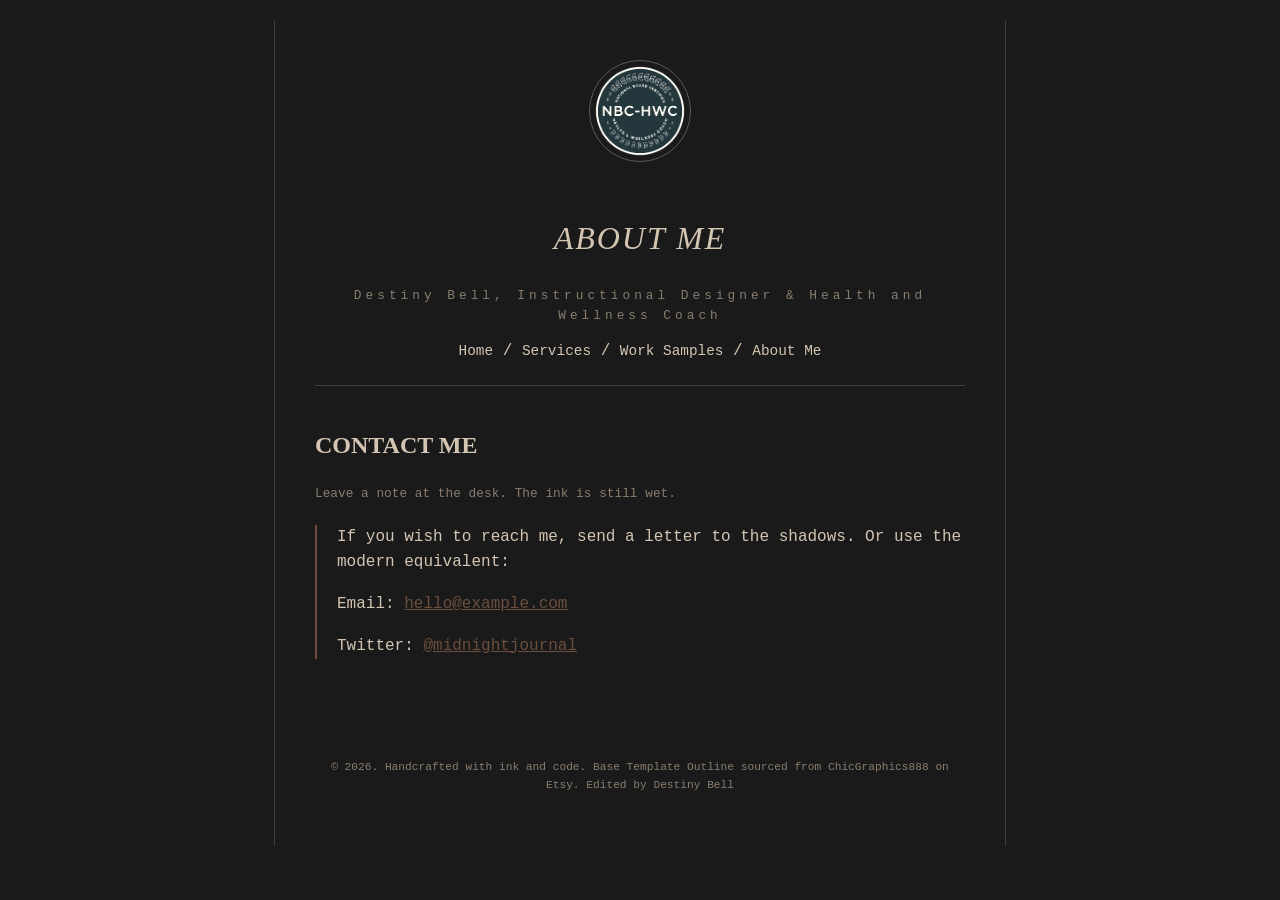
==== about.html @ 82abdc2b "Update about.html" ====
<!DOCTYPE html>
<html lang="en">
<head>
    <meta charset="UTF-8">
    <meta name="viewport" content="width=device-width, initial-scale=1.0">
    <title>Destiny Bell's Portfolio</title>
    <link rel="stylesheet" href="style.css">
</head>
<body>

    <div class="container">
        <header>
            <img src="profile.jpg" alt="Profile" class="profile-img">
            <h1>ABOUT ME</h1>
            <p class="subtitle">Destiny Bell, Instructional Designer & Health and Wellness Coach</p>
            <nav>
                <a href="index.html">Home</a> /
                <a href="services.html">Services</a> /
                <a href="sample.html">Work Samples</a> /
                <a href="about.html">About Me</a>
            </nav>
        </header>

        <main>
            <h2>CONTACT ME</h2>
            <p class="date">Leave a note at the desk. The ink is still wet.</p>

            <article class="post">
                <div class="content">
                    <p>If you wish to reach me, send a letter to the shadows. Or use the modern equivalent:</p>
                    <p>Email: <a href="mailto:hello@example.com" style="color:var(--accent)">hello@example.com</a></p>
                    <p>Twitter: <a href="#" style="color:var(--accent)">@midnightjournal</a></p>
                </div>
            </article>
        </main>

       <footer>
            <p>&copy; 2026. Handcrafted with ink and code. Base Template Outline sourced from ChicGraphics888 on Etsy. Edited by Destiny Bell</p>
        </footer>
    </div>

</body>
</html>
---- style.css ----
/* การเลือกโทนสี: ดำ, เทาเข้ม, น้ำตาลไหม้, และสีครีมเก่า (Parchment) */
:root {
    --bg-color: #1a1a1a;        /* พื้นหลังดำสนิทแบบนุ่มนวล */
    --paper-color: #2c2c2c;     /* สีกล่องเนื้อหา */
    --text-main: #d4c5b3;       /* สีฟอนต์ครีมจางๆ เหมือนกระดาษเก่า */
    --text-dim: #8a7d6e;        /* สีเทาน้ำตาลสำหรับวันที่/ซับไตเติล */
    --accent: #6b4e3d;          /* สีน้ำตาลไหม้สำหรับขอบหรือลิงก์ */
    --border: 1px solid #3d3d3d;
}

body {
    background-color: var(--bg-color);
    color: var(--text-main);
    font-family: 'Courier New', Courier, monospace; /* ให้ฟอนต์แบบพิมพ์ดีด */
    line-height: 1.6;
    margin: 0;
    padding: 20px;
}

.container {
    max-width: 650px;
    margin: 0 auto;
    border-left: var(--border);
    border-right: var(--border);
    padding: 40px;
}

header {
    text-align: center;
    border-bottom: var(--border);
    padding-bottom: 20px;
    margin-bottom: 40px;
}

h1 {
    font-family: 'Georgia', serif; /* ใช้ Serif สำหรับหัวข้อเพื่อความหรูหรา */
    font-style: italic;
    font-weight: normal;
    letter-spacing: 2px;
}

.subtitle {
    font-size: 0.8rem;
    color: var(--text-dim);
    letter-spacing: 4px;
}

nav a {
    color: var(--text-main);
    text-decoration: none;
    font-size: 0.9rem;
}

nav a:hover {
    color: var(--accent);
}

.post {
    margin-bottom: 60px;
}

.date {
    font-size: 0.8rem;
    color: var(--text-dim);
    display: block;
}

h2 {
    font-family: 'Georgia', serif;
    font-size: 1.5rem;
    margin-top: 5px;
}

.content {
    border-left: 2px solid var(--accent);
    padding-left: 20px;
    margin: 20px 0;
    font-size: 1rem;
}

/* รูปโปรไฟล์แบบวงกลมหรือกรอบสี่เหลี่ยมคลาสสิก */
.profile-img {
    width: 100px;
    height: 100px;
    border-radius: 50%; /* หรือ 0% ถ้าอยากได้ทรงเหลี่ยม */
    border: 1px solid var(--accent);
    filter: sepia(30%) grayscale(50%); /* ปรับให้รูปดูเก่า */
    margin-bottom: 20px;
    object-fit: cover;
}

/* รูปภาพในเนื้อหา */
.post-image {
    margin: 25px 0;
}

.post-image img {
    width: 100%;
    height: auto;
    border: 1px solid var(--paper-color);
    /* ใส่ฟิลเตอร์ให้ภาพมืดและหม่นเข้ากับธีม */
    filter: brightness(0.8) contrast(1.1) grayscale(20%);
    transition: 0.5s;
}

.post-image img:hover {
    filter: brightness(1); /* เมื่อเอาเมาส์ชี้ รูปจะชัดขึ้น */
}

/* คำบรรยายใต้ภาพ (Caption) */
.caption {
    font-size: 0.7rem;
    font-style: italic;
    color: var(--text-dim);
    text-align: center;
    margin-top: 8px;
}

footer {
    text-align: center;
    font-size: 0.7rem;
    color: var(--text-dim);
    margin-top: 100px;
}
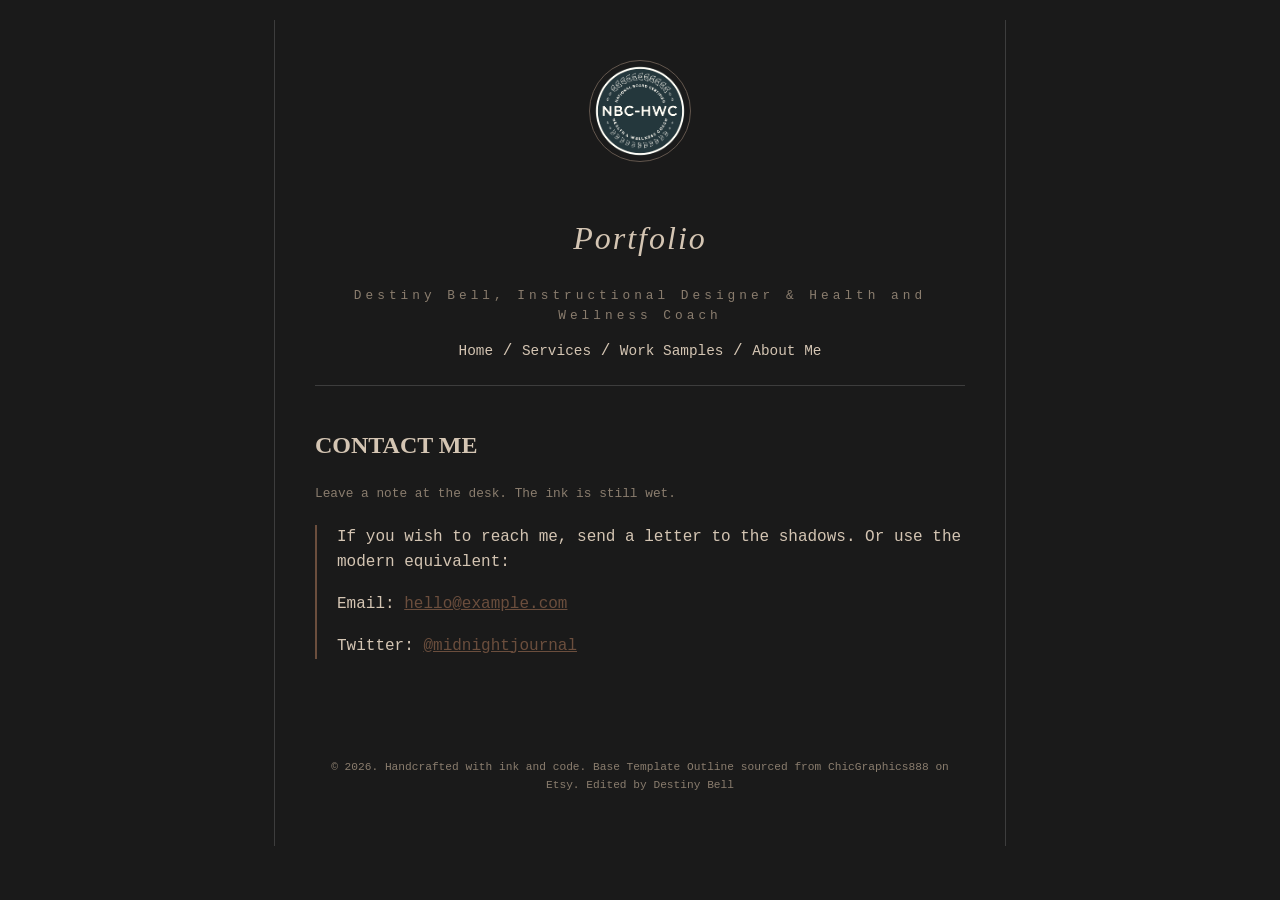
==== commit d2aff7de: "Update about.html" ====
--- a/about.html
+++ b/about.html
@@ -11,12 +11,12 @@
     <div class="container">
         <header>
             <img src="profile.jpg" alt="Profile" class="profile-img">
-            <h1>ABOUT ME</h1>
+            <h1>Portfolio</h1>
             <p class="subtitle">Destiny Bell, Instructional Designer & Health and Wellness Coach</p>
             <nav>
                 <a href="index.html">Home</a> /
                 <a href="services.html">Services</a> /
-                <a href="sample.html">Work Samples</a> /
+                <a href="samples.html">Work Samples</a> /
                 <a href="about.html">About Me</a>
             </nav>
         </header>
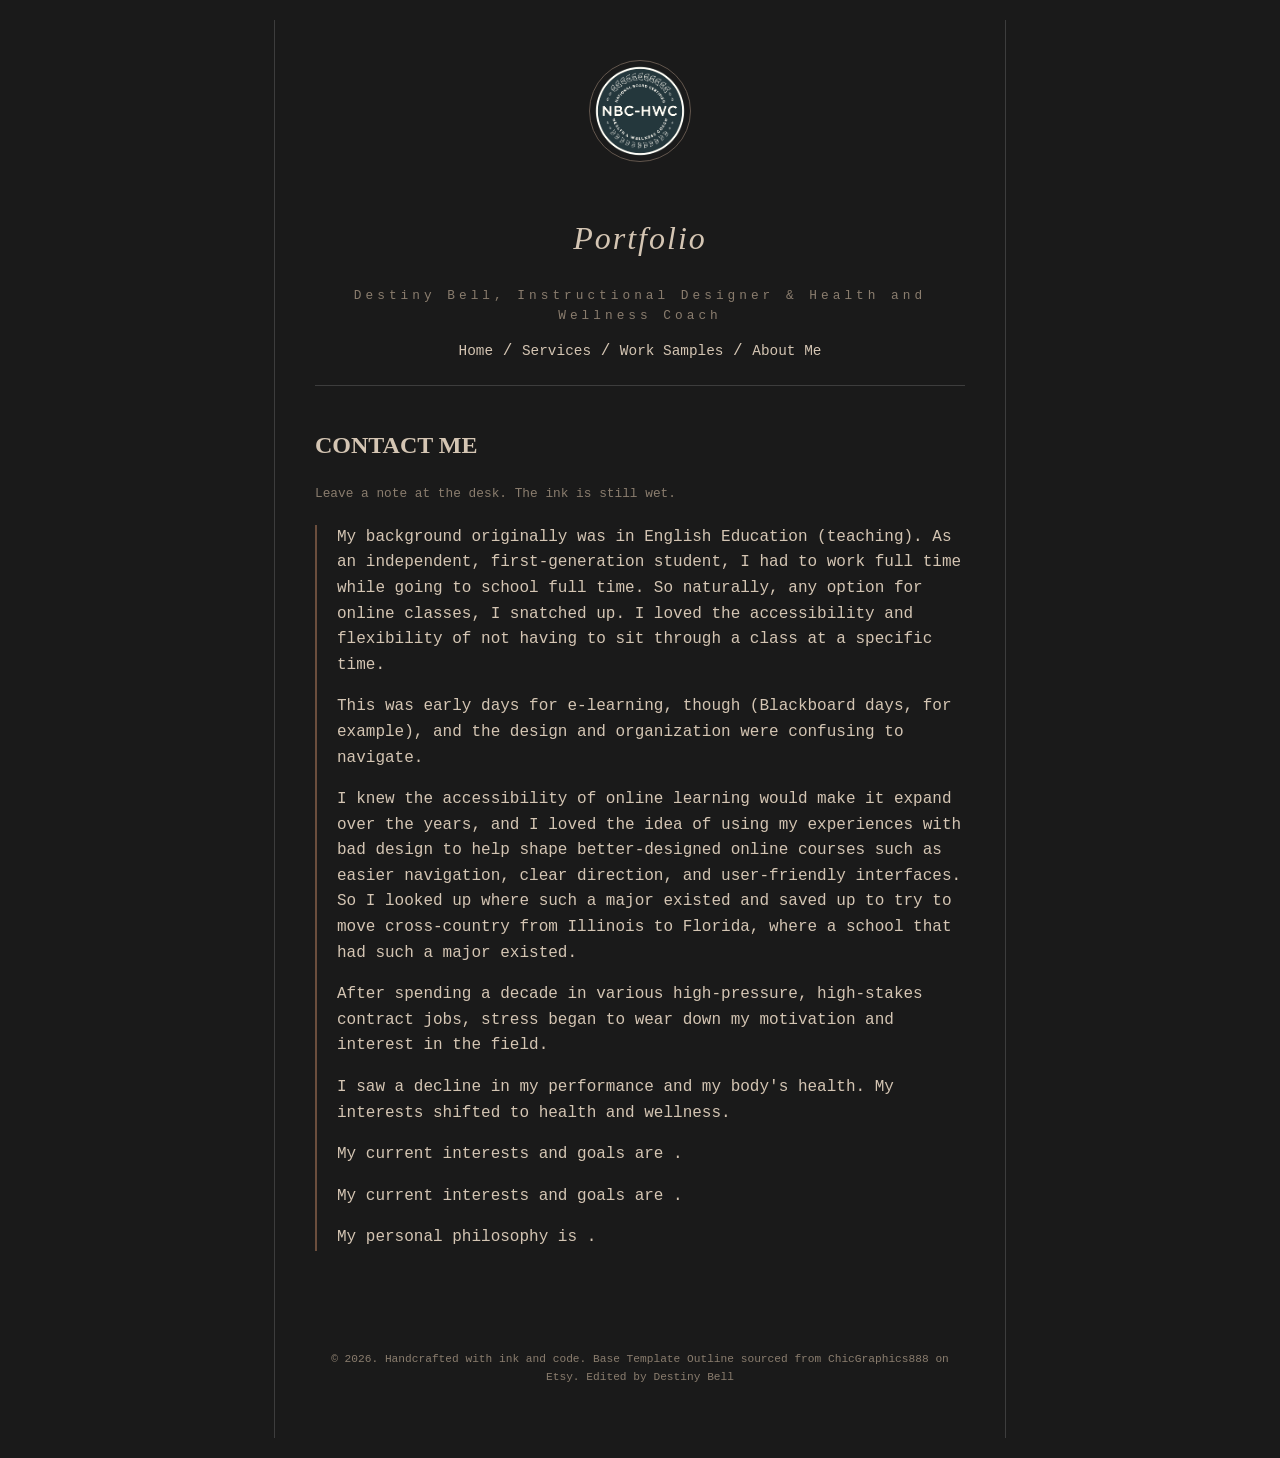
==== commit 960f60d6: "Update about.html" ====
--- a/about.html
+++ b/about.html
@@ -21,17 +21,34 @@
             </nav>
         </header>
 
+
         <main>
             <h2>CONTACT ME</h2>
             <p class="date">Leave a note at the desk. The ink is still wet.</p>
 
             <article class="post">
-                <div class="content">
-                    <p>If you wish to reach me, send a letter to the shadows. Or use the modern equivalent:</p>
-                    <p>Email: <a href="mailto:hello@example.com" style="color:var(--accent)">hello@example.com</a></p>
-                    <p>Twitter: <a href="#" style="color:var(--accent)">@midnightjournal</a></p>
-                </div>
+                    <div class="content">
+                   <p>My background originally was in English Education (teaching). As an independent, first-generation student, I had to work full time while going to school full time. 
+                       So naturally, any option for online classes, I snatched up. I loved the accessibility and flexibility of not having to sit through a class at a specific time.  </p>
+                       <p> This was early days for e-learning, though (Blackboard days, for example), and the design and organization were confusing to navigate. </p>
+                 <p> I knew the accessibility of online learning would make it expand over the years, and I loved the idea of using my experiences with bad design to help shape better-designed online courses such as easier navigation, clear direction, and user-friendly interfaces.
+                So I looked up where such a major existed and saved up to try to move cross-country from Illinois to Florida, where a school that had such a major existed.   </p>
+                    <p> After spending a decade in various high-pressure, high-stakes contract jobs, stress began to wear down my motivation and interest in the field.
+                        <p> I saw a decline in my performance and my body's health. My interests shifted to health and wellness.  </p>
+                   
+                   
+                   </p>
+                     <p>My current interests and goals are .</p>
+                         <p>My current interests and goals are .</p>
+                       <p>My personal philosophy is .</p>
+
+
+
+                
             </article>
+
+
+
         </main>
 
        <footer>
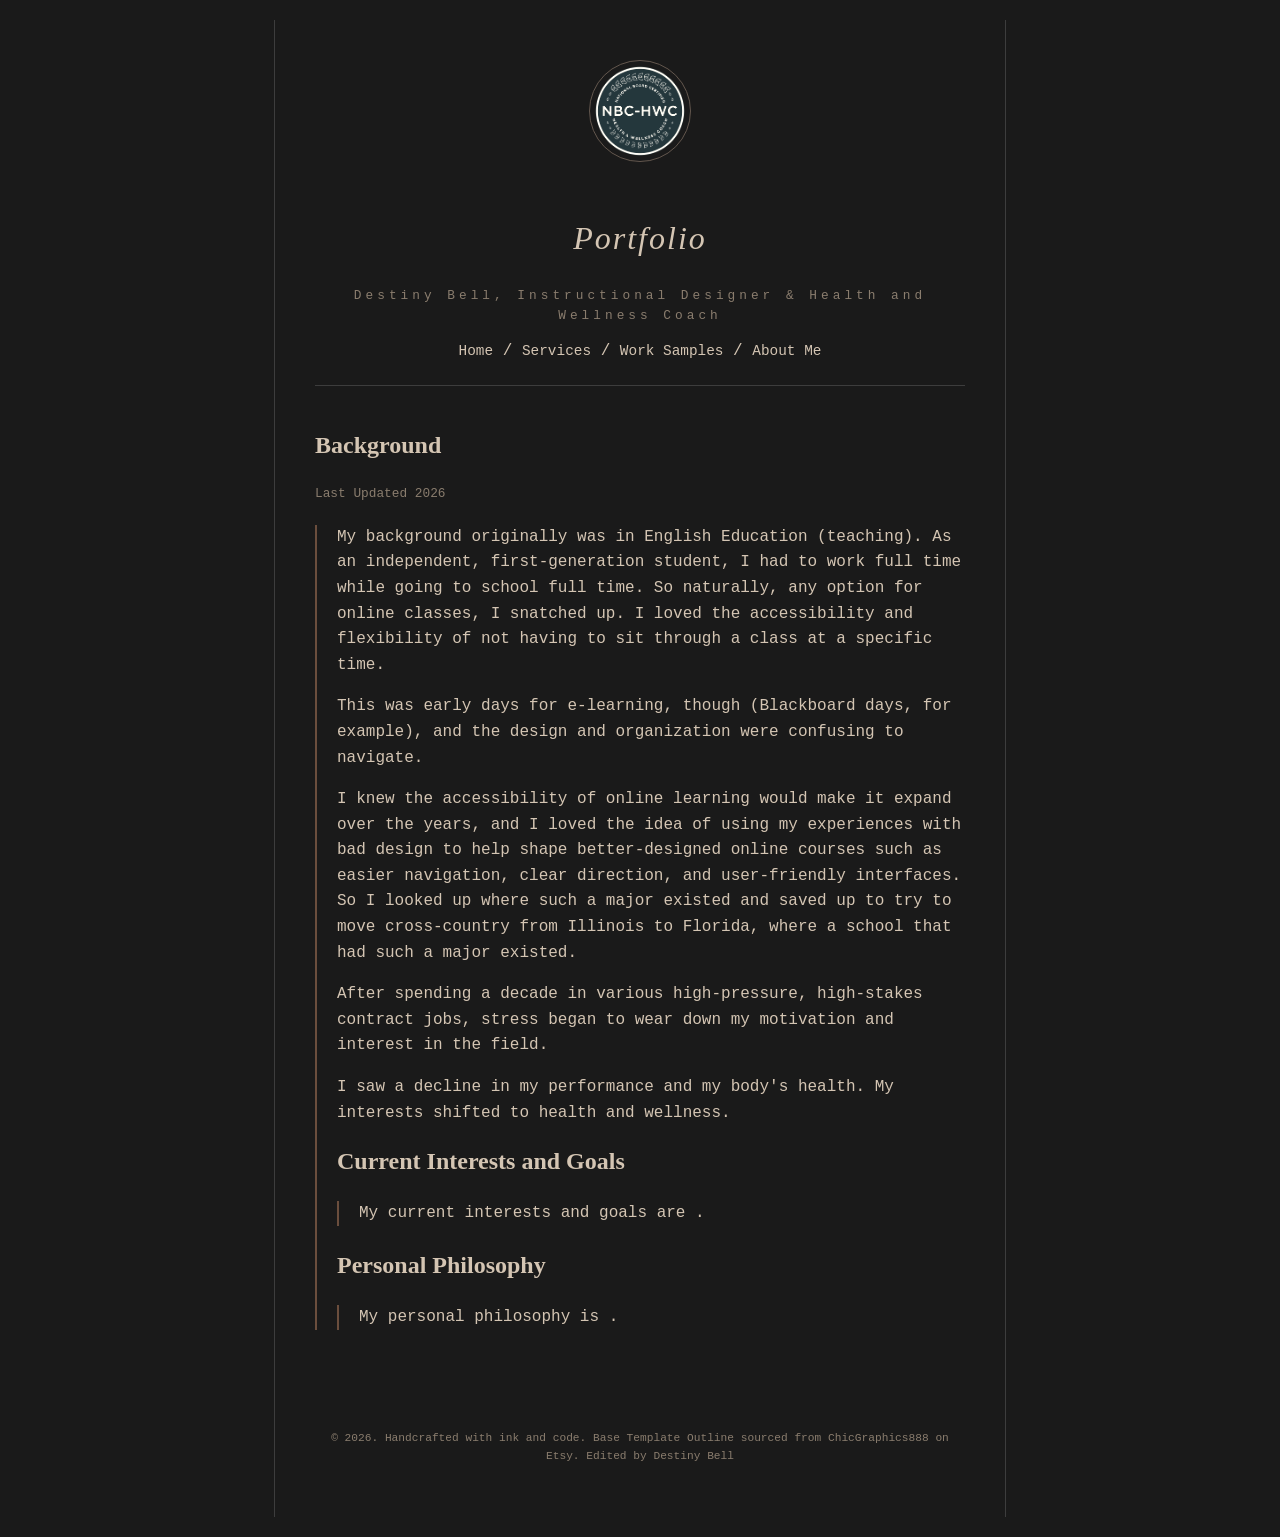
==== commit 60d947c0: "Update about.html" ====
--- a/about.html
+++ b/about.html
@@ -23,8 +23,8 @@
 
 
         <main>
-            <h2>CONTACT ME</h2>
-            <p class="date">Leave a note at the desk. The ink is still wet.</p>
+            <h2>Background</h2>
+            <p class="date">Last Updated 2026</p>
 
             <article class="post">
                     <div class="content">
@@ -38,12 +38,21 @@
                    
                    
                    </p>
-                     <p>My current interests and goals are .</p>
-                         <p>My current interests and goals are .</p>
-                       <p>My personal philosophy is .</p>
+             
+
+                 <h2>Current Interests and Goals</h2>
+        
+                    <div class="content">
+            
+                     <p>My current interests and goals are .</p></div>
 
 
-
+  <h2>Personal Philosophy</h2>
+        
+                    <div class="content">
+            
+                
+                       <p>My personal philosophy is .</p>  </div>
                 
             </article>
 
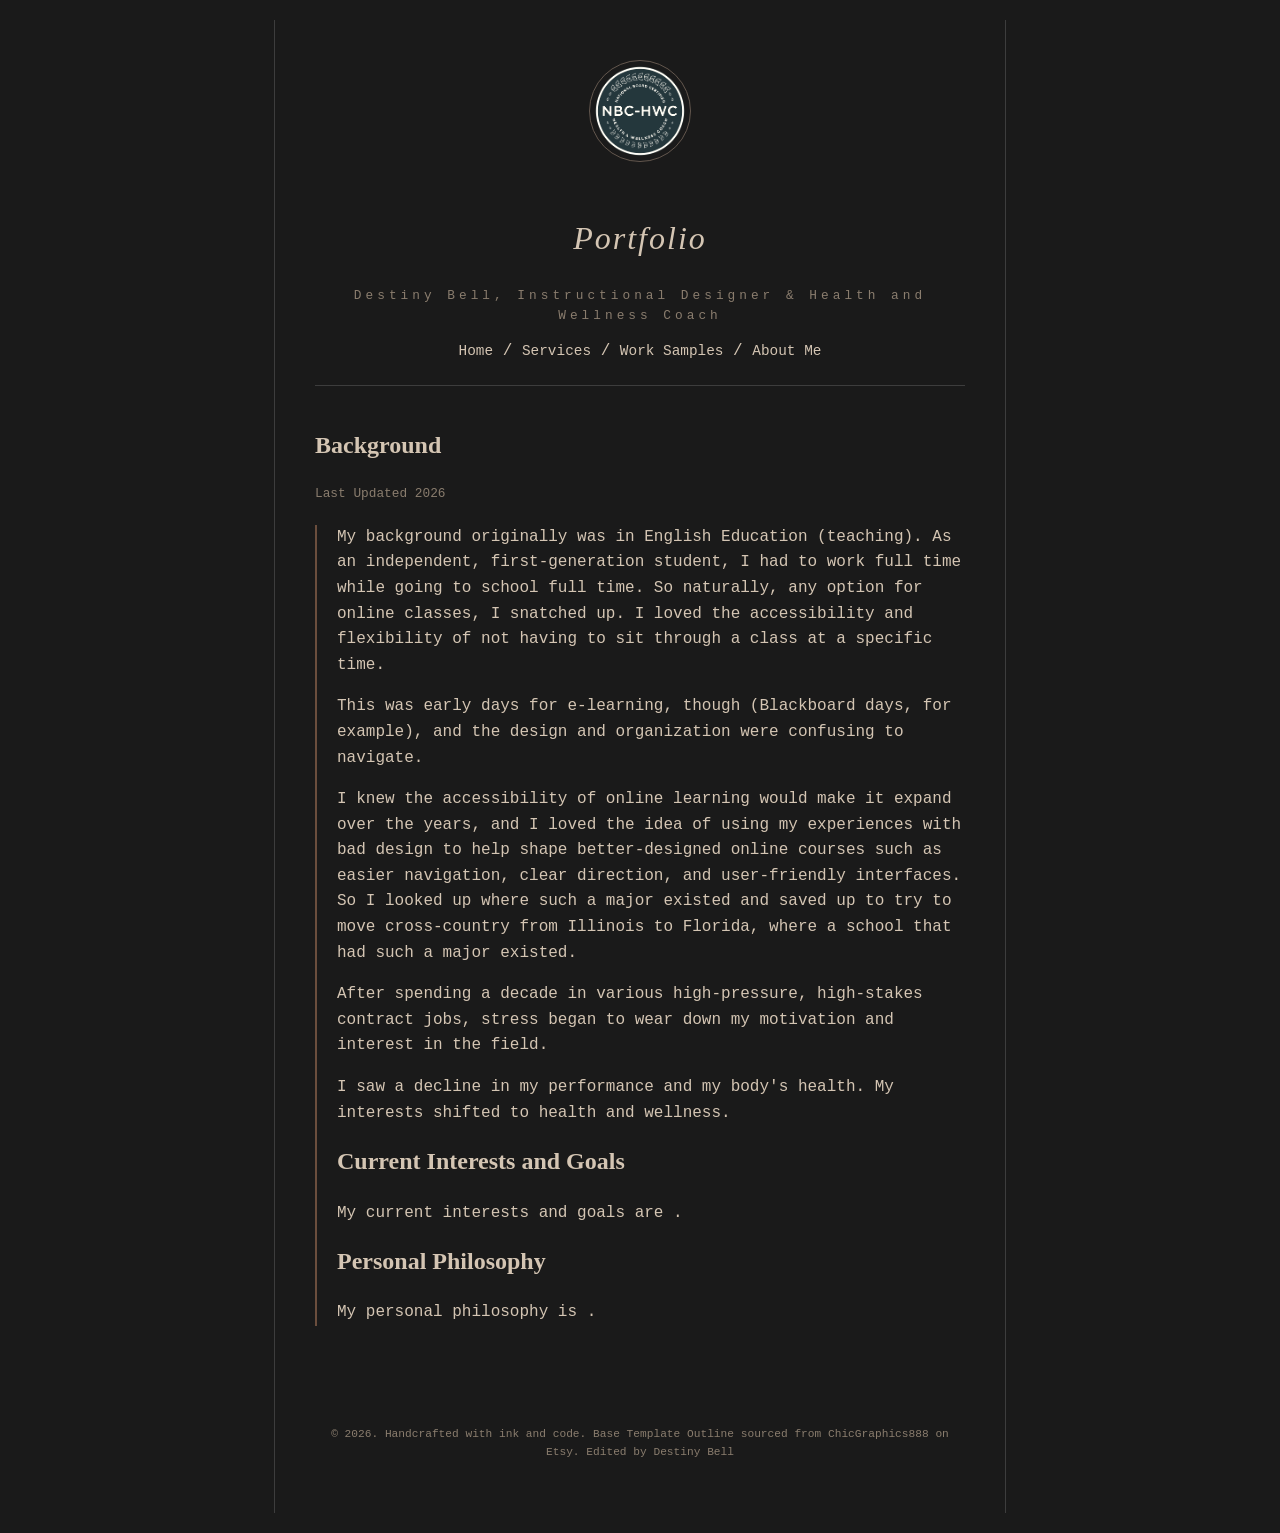
==== commit 7af634bd: "Update about.html" ====
--- a/about.html
+++ b/about.html
@@ -22,37 +22,24 @@
         </header>
 
 
-        <main>
+        <main>   <article class="post">
             <h2>Background</h2>
-            <p class="date">Last Updated 2026</p>
-
-            <article class="post">
+               <p class="date">Last Updated 2026</p>
                     <div class="content">
-                   <p>My background originally was in English Education (teaching). As an independent, first-generation student, I had to work full time while going to school full time. 
+                       <p>My background originally was in English Education (teaching). As an independent, first-generation student, I had to work full time while going to school full time. 
                        So naturally, any option for online classes, I snatched up. I loved the accessibility and flexibility of not having to sit through a class at a specific time.  </p>
                        <p> This was early days for e-learning, though (Blackboard days, for example), and the design and organization were confusing to navigate. </p>
-                 <p> I knew the accessibility of online learning would make it expand over the years, and I loved the idea of using my experiences with bad design to help shape better-designed online courses such as easier navigation, clear direction, and user-friendly interfaces.
-                So I looked up where such a major existed and saved up to try to move cross-country from Illinois to Florida, where a school that had such a major existed.   </p>
-                    <p> After spending a decade in various high-pressure, high-stakes contract jobs, stress began to wear down my motivation and interest in the field.
-                        <p> I saw a decline in my performance and my body's health. My interests shifted to health and wellness.  </p>
-                   
-                   
-                   </p>
-             
+                       <p> I knew the accessibility of online learning would make it expand over the years, and I loved the idea of using my experiences with bad design to help shape better-designed online courses such as easier navigation, clear direction, and user-friendly interfaces.
+                           So I looked up where such a major existed and saved up to try to move cross-country from Illinois to Florida, where a school that had such a major existed.   </p>
+                       <p> After spending a decade in various high-pressure, high-stakes contract jobs, stress began to wear down my motivation and interest in the field.
+                       <p> I saw a decline in my performance and my body's health. My interests shifted to health and wellness.  </p>
+    
 
-                 <h2>Current Interests and Goals</h2>
-        
-                    <div class="content">
-            
-                     <p>My current interests and goals are .</p></div>
-
-
-  <h2>Personal Philosophy</h2>
-        
-                    <div class="content">
-            
-                
-                       <p>My personal philosophy is .</p>  </div>
+            <h2>Current Interests and Goals</h2>
+                 <p>My current interests and goals are .</p>
+                        
+            <h2>Personal Philosophy</h2>
+                 <p>My personal philosophy is .</p>  </div>
                 
             </article>
 
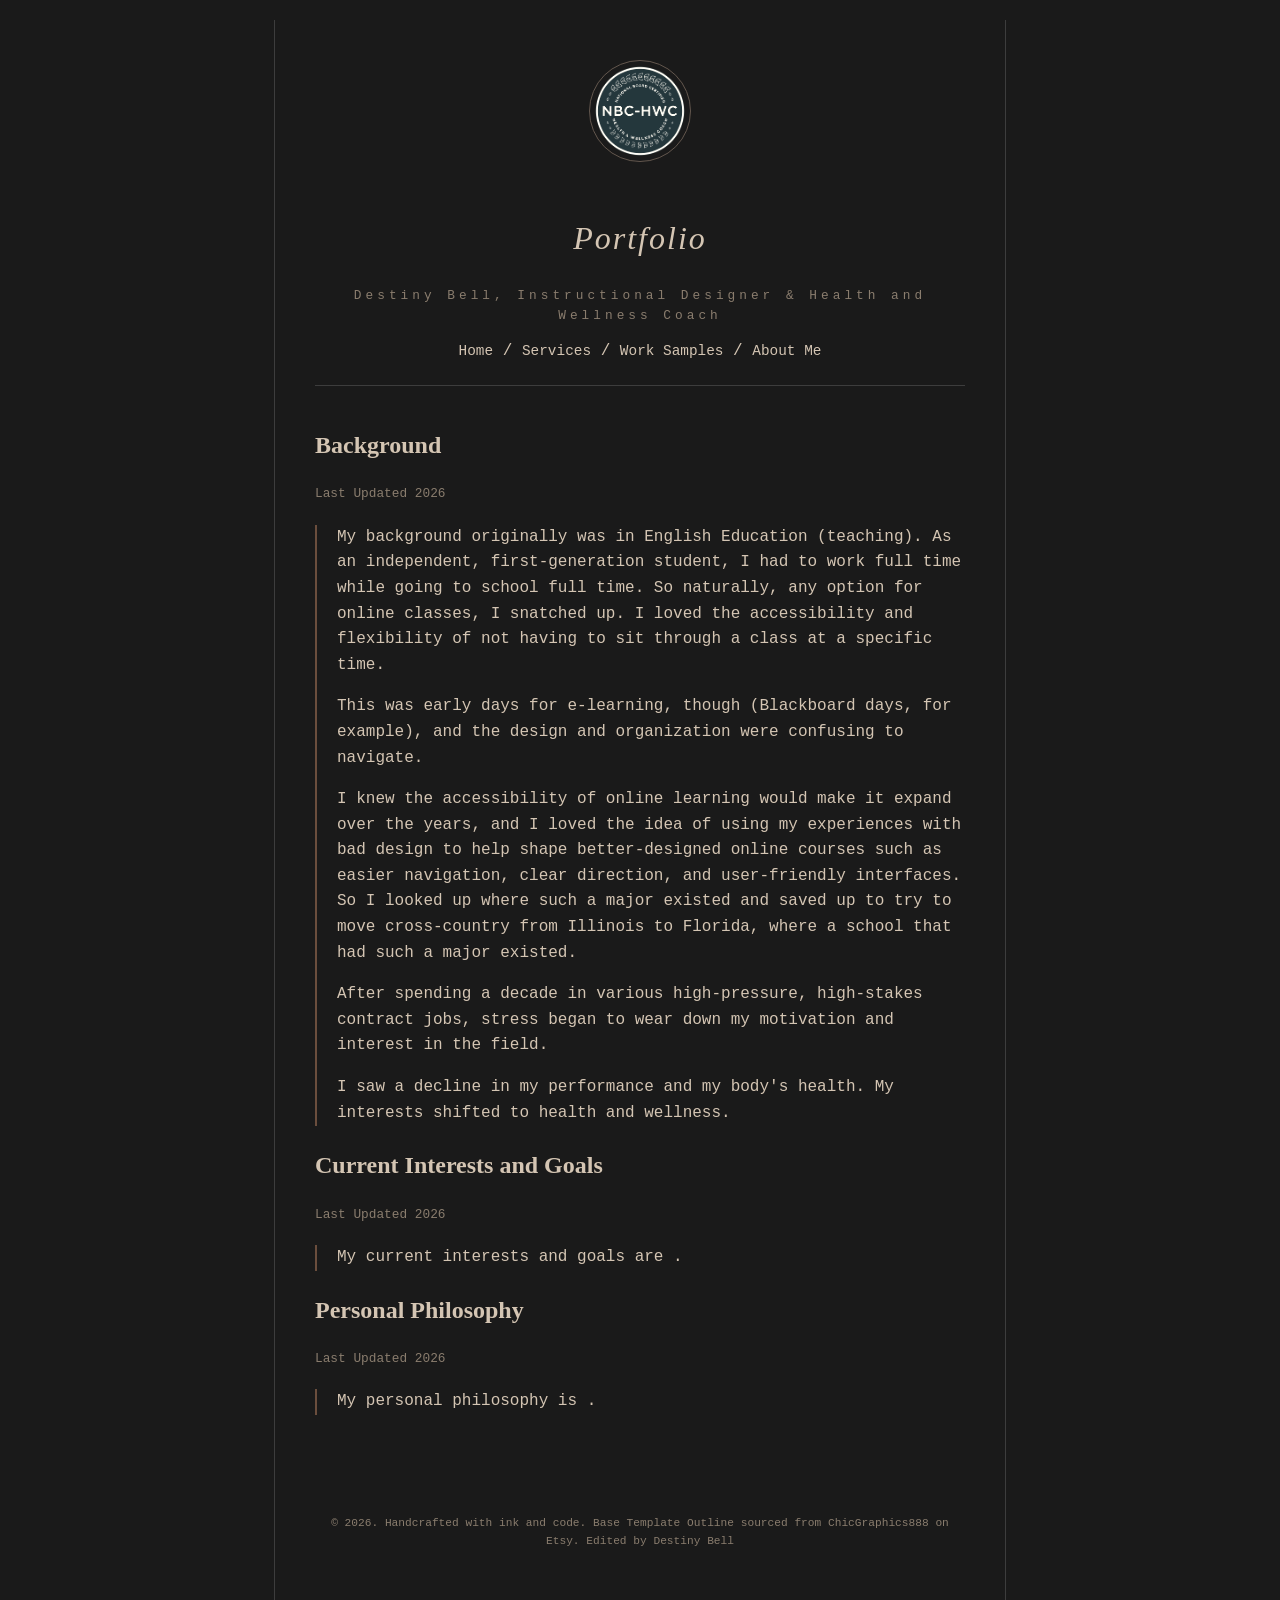
==== commit e9523621: "Update about.html" ====
--- a/about.html
+++ b/about.html
@@ -1,18 +1,26 @@
 <!DOCTYPE html>
 <html lang="en">
+
+<!-- 
+  Header Banner Title Content
+-->
+    
 <head>
     <meta charset="UTF-8">
     <meta name="viewport" content="width=device-width, initial-scale=1.0">
     <title>Destiny Bell's Portfolio</title>
     <link rel="stylesheet" href="style.css">
 </head>
+    
 <body>
-
-    <div class="container">
+<div class="container">
         <header>
             <img src="profile.jpg" alt="Profile" class="profile-img">
             <h1>Portfolio</h1>
             <p class="subtitle">Destiny Bell, Instructional Designer & Health and Wellness Coach</p>
+<!-- 
+  Header Navigation Bar Content 
+-->      
             <nav>
                 <a href="index.html">Home</a> /
                 <a href="services.html">Services</a> /
@@ -21,8 +29,12 @@
             </nav>
         </header>
 
-
-        <main>   <article class="post">
+<!-- 
+ Main body of text content 
+-->   
+        <main>   
+        
+        <article class="post">
             <h2>Background</h2>
                <p class="date">Last Updated 2026</p>
                     <div class="content">
@@ -32,25 +44,37 @@
                        <p> I knew the accessibility of online learning would make it expand over the years, and I loved the idea of using my experiences with bad design to help shape better-designed online courses such as easier navigation, clear direction, and user-friendly interfaces.
                            So I looked up where such a major existed and saved up to try to move cross-country from Illinois to Florida, where a school that had such a major existed.   </p>
                        <p> After spending a decade in various high-pressure, high-stakes contract jobs, stress began to wear down my motivation and interest in the field.
-                       <p> I saw a decline in my performance and my body's health. My interests shifted to health and wellness.  </p>
-    
+                       <p> I saw a decline in my performance and my body's health. My interests shifted to health and wellness.  </p> </div>
 
-            <h2>Current Interests and Goals</h2>
-                 <p>My current interests and goals are .</p>
+            
+       <article class="post">
+           <h2>Current Interests and Goals</h2>
+               <p class="date">Last Updated 2026</p>
+          <div class="content">
+               <p>My current interests and goals are .</p> </div>
+                 
+              
+        <article class="post">
+           <h2>Personal Philosophy</h2>
+               <p class="date">Last Updated 2026</p>
+                    <div class="content">
+                         <p>My personal philosophy is .</p>  </div>
+            
+              
                         
-            <h2>Personal Philosophy</h2>
-                 <p>My personal philosophy is .</p>  </div>
-                
-            </article>
+            
+             
+            </article></main>
 
 
-
-        </main>
+<!-- 
+ Footer Content 
+-->  
 
        <footer>
             <p>&copy; 2026. Handcrafted with ink and code. Base Template Outline sourced from ChicGraphics888 on Etsy. Edited by Destiny Bell</p>
         </footer>
-    </div>
+    </div><!--   This div is for top line div class container div-->
 
 </body>
 </html>
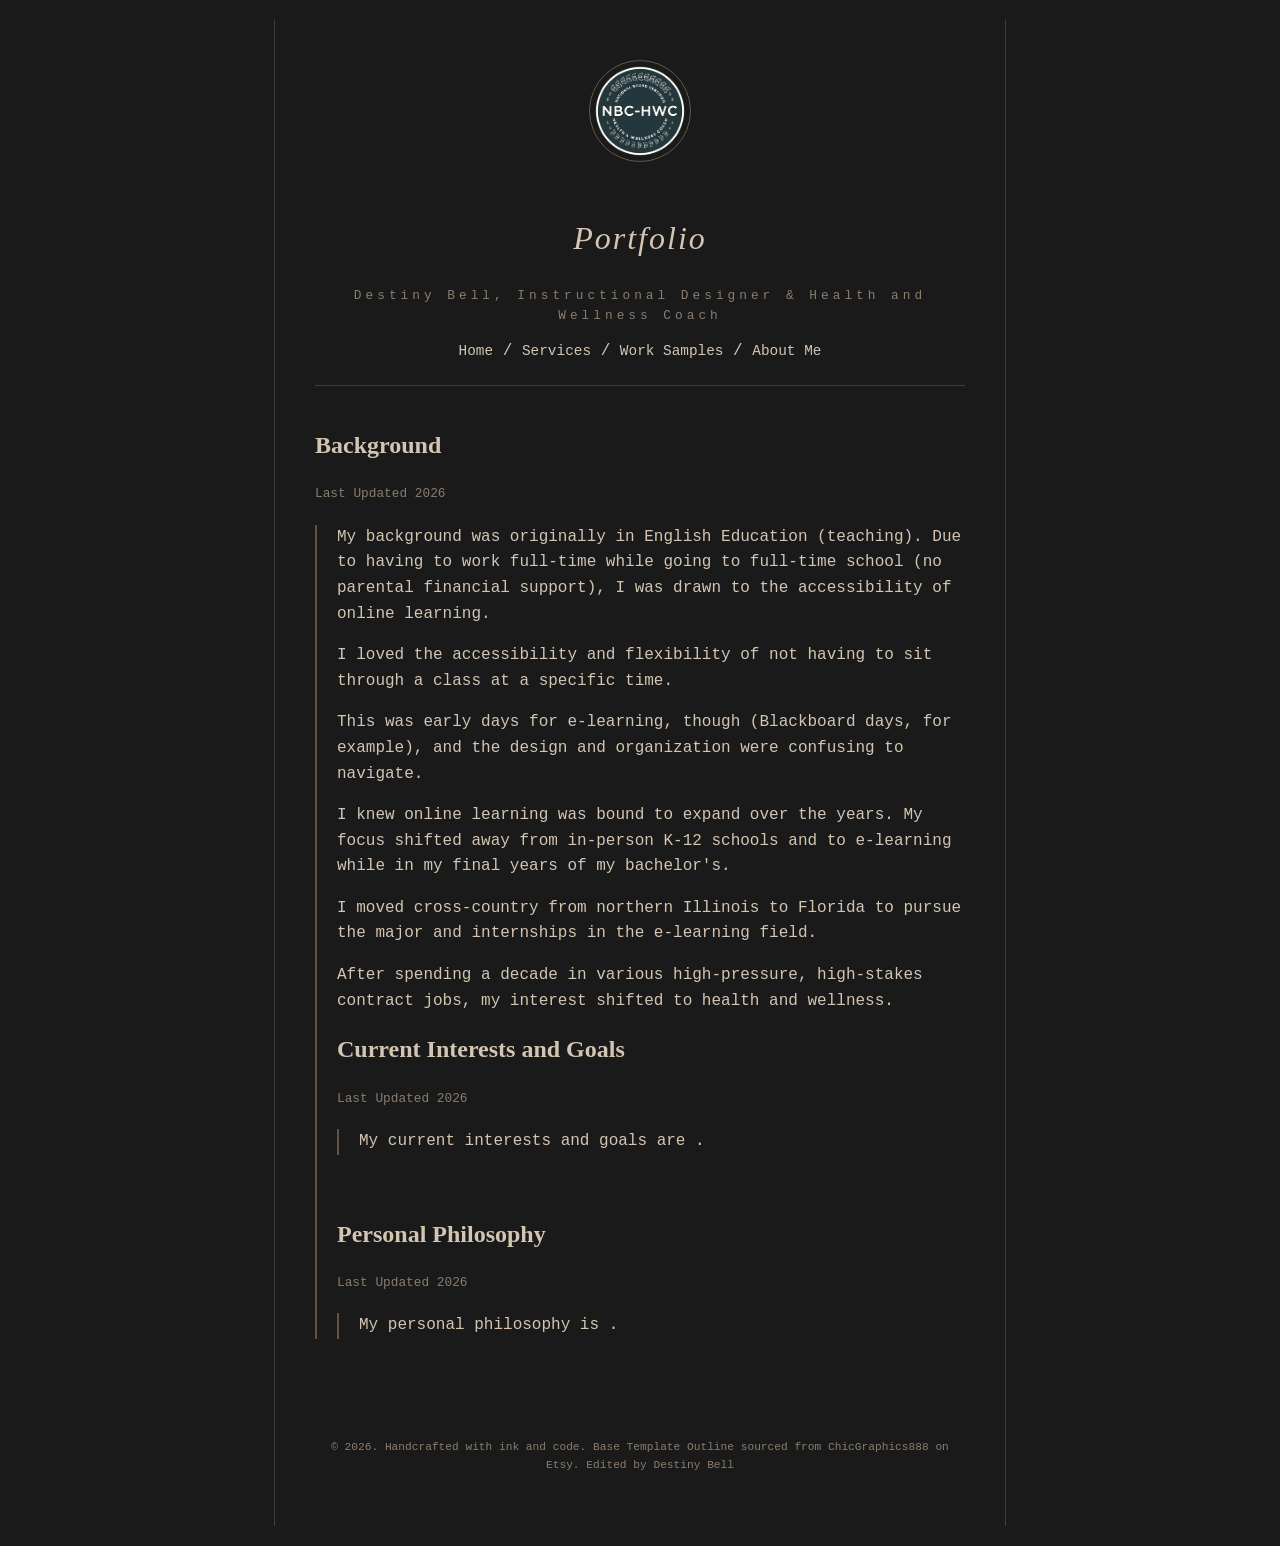
==== commit 62600bd7: "Update about.html" ====
--- a/about.html
+++ b/about.html
@@ -2,7 +2,7 @@
 <html lang="en">
 
 <!-- 
-  Header Banner Title Content
+  BEGIN Header Banner Title Content
 -->
     
 <head>
@@ -13,14 +13,13 @@
 </head>
     
 <body>
-<div class="container">
+  <div class="container">
         <header>
             <img src="profile.jpg" alt="Profile" class="profile-img">
             <h1>Portfolio</h1>
             <p class="subtitle">Destiny Bell, Instructional Designer & Health and Wellness Coach</p>
-<!-- 
-  Header Navigation Bar Content 
--->      
+      
+          <!-- BEGIN Header Navigation Bar Content -->      
             <nav>
                 <a href="index.html">Home</a> /
                 <a href="services.html">Services</a> /
@@ -29,42 +28,39 @@
             </nav>
         </header>
 
-<!-- 
- Main body of text content 
--->   
-        <main>   
+<!-- BEGIN Main body of text content -->   
+    <main>   
         
         <article class="post">
             <h2>Background</h2>
                <p class="date">Last Updated 2026</p>
                     <div class="content">
-                       <p>My background originally was in English Education (teaching). As an independent, first-generation student, I had to work full time while going to school full time. 
-                       So naturally, any option for online classes, I snatched up. I loved the accessibility and flexibility of not having to sit through a class at a specific time.  </p>
-                       <p> This was early days for e-learning, though (Blackboard days, for example), and the design and organization were confusing to navigate. </p>
-                       <p> I knew the accessibility of online learning would make it expand over the years, and I loved the idea of using my experiences with bad design to help shape better-designed online courses such as easier navigation, clear direction, and user-friendly interfaces.
-                           So I looked up where such a major existed and saved up to try to move cross-country from Illinois to Florida, where a school that had such a major existed.   </p>
-                       <p> After spending a decade in various high-pressure, high-stakes contract jobs, stress began to wear down my motivation and interest in the field.
-                       <p> I saw a decline in my performance and my body's health. My interests shifted to health and wellness.  </p> </div>
-
+                       <p>My background was originally in English Education (teaching). 
+                         Due to having to work full-time while going to full-time school (no parental financial support), I was drawn to the accessibility of online learning.</p>
+                
+                       <p> I loved the accessibility and flexibility of not having to sit through a class at a specific time.  </p>
+                       This was early days for e-learning, though (Blackboard days, for example), and the design and organization were confusing to navigate. </p>
+                       <p> I knew online learning was bound to expand over the years. 
+                         My focus shifted away from in-person K-12 schools and to e-learning while in my final years of my bachelor's.</p>
+                       <p> I moved cross-country from northern Illinois to Florida to pursue the major and internships in the e-learning field. </p> 
+                         <p>After spending a decade in various high-pressure, high-stakes contract jobs, my interest shifted to health and wellness.</p>
             
        <article class="post">
            <h2>Current Interests and Goals</h2>
                <p class="date">Last Updated 2026</p>
           <div class="content">
-               <p>My current interests and goals are .</p> </div>
+               <p>My current interests and goals are .</p> </div>  </article>
                  
               
         <article class="post">
            <h2>Personal Philosophy</h2>
                <p class="date">Last Updated 2026</p>
                     <div class="content">
-                         <p>My personal philosophy is .</p>  </div>
+                         <p>My personal philosophy is .</p>  </div>  </article>
             
               
-                        
-            
-             
-            </article></main>
+
+     </main>
 
 
 <!-- 
